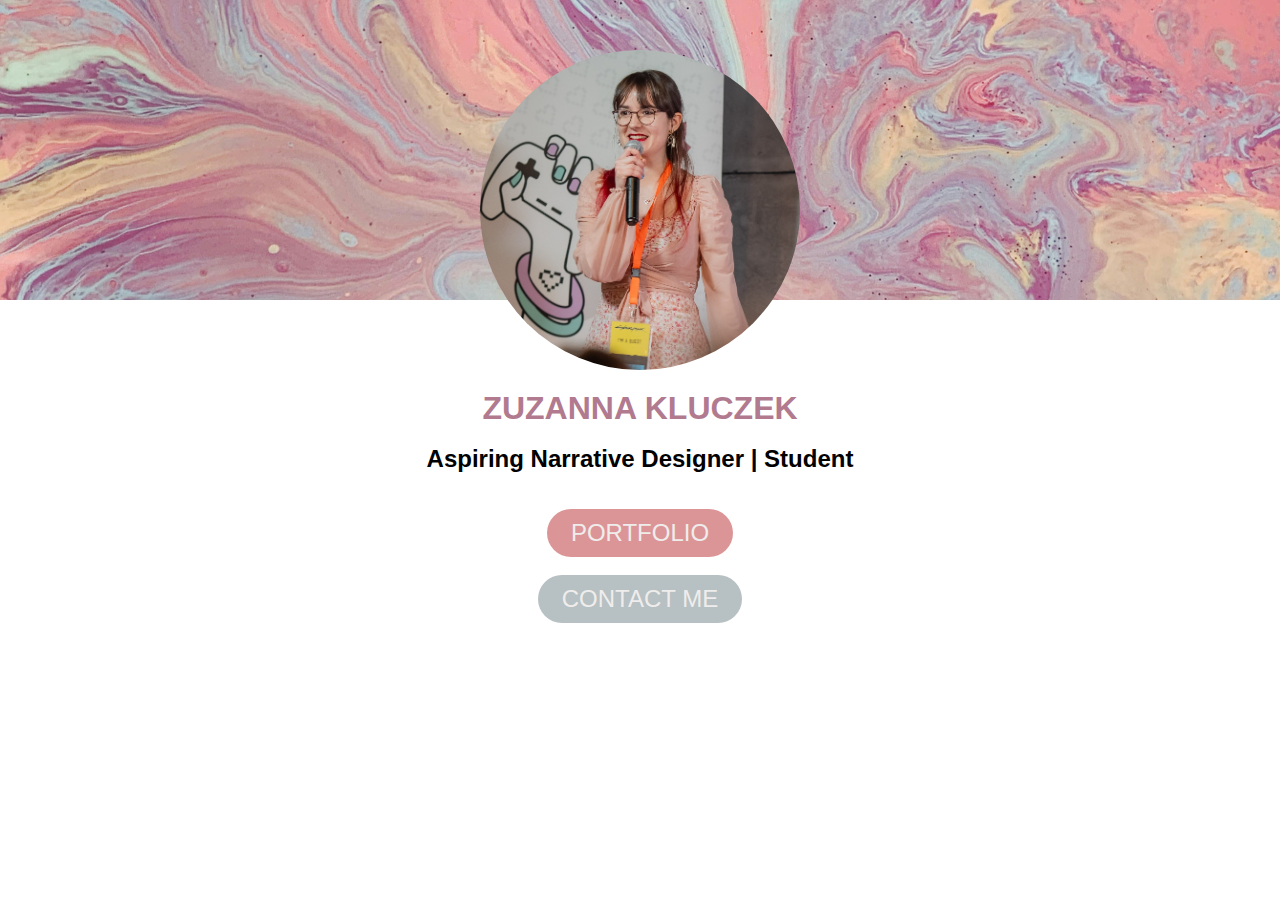
==== index.html @ 1dfc117e "first update" ====
<!DOCTYPE html>
<html lang="pl">
    <head>
        <meta charset="utf-8" />
        <title>🌸 Zuzanna Kluczek 🌸</title>

        <meta http-equiv="X-Ua-Compatible" content="IE=edge,chrome=1" />
    <link rel="stylesheet" href="styl2.css" />
    </head>

    <body>

    

    <!--sekcja HERO-->

    <div class="hero">
        
    </div>
    
    <!-- sekcja PHOTO + HEADING MEET ME-->

    <img class="profile-pic" src="profile-pic.jpg" alt="My face :D" width="25%" height="25%"/>

    <!-- subsekcja CHANGE LANGUAGE TO POLISH-->

    <a class="polish-path-subpage" href="polish-page.html" alt="Polski">
        <svg width="512" height="512" viewBox="0 0 512 512" style="color:currentColor" xmlns="http://www.w3.org/2000/svg" class="h-full w-full">
            <rect width="512" height="512" x="0" y="0" rx="30" fill="transparent" stroke="transparent" stroke-width="0" stroke-opacity="100%" paint-order="stroke">
            </rect><svg width="69px" height="69px" viewBox="0 0 301 189" fill="currentColor" x="221.5" y="221.5" role="img" style="display:inline-block;vertical-align:middle" 
            xmlns="http://www.w3.org/2000/svg"><g fill="currentColor"><g fill="none"><path fill="#FFF" d="M.5.75h300v187.5H.5z"/><path fill="#DC143C" d="M.5 94.5h300v93.75H.5z"/></g></g></svg></svg>
    </a>

    <section class="basic-me">
        <div class="face">
        </br></br></br></br></br></br></br></br></br></br></br></br></br>
        <header class="header">
            <h1 class="main-heading">ZUZANNA KLUCZEK</h1></br>
            <h2 class="sub-heading">Aspiring Narrative Designer | Student</h2>
            </header>
    </section>

    </br></br>

    <a class="portfolio-path-subpage" href="portfolio-subpage.html"><button class="button-portfolio">PORTFOLIO </button></a>
    
</br> 
    
    <a class="contact-path-subpage" href="contact-subpage.html"><button class="button-contact"> CONTACT ME </button></a>



    </body>
---- styl2.css ----
/* HEADER */
.hero {
    padding: 0;
    background-image: url("pexels-didsss-3953124.jpg");
    width: 100%;
    margin: 0;
    height: 300px;
    background-repeat: no-repeat;
    background-size: cover;
    background-position: center;
  }

* {

  margin: 0;
  padding: 0;
}

.profile-pic {
  border-radius: 50%;
  display: block;
  margin-left: auto;
  margin-right: auto;
  margin-top: -250px;
  z-index: 1;
}

.main-heading {
    text-align: center;
    font-family: arial;
    font-size: xx-large;
    color: #B17A8F;

  }
.sub-heading {
  text-align: center;
  font-family: arial;
}

/* BUTTONS */

.portfolio-path-subpage {
  text-decoration: none;

}

.contact-path-subpage {
  text-decoration: none;
}

.button-portfolio {
  display: block;
  text-align: center;
  text-decoration: none;
  font-size: 14px;
  font-family: arial;
  text-transform: uppercase;
  background-color: #DC9597;
  color: #EFEDEC;
  padding-top: 10px;
  padding-bottom: 10px;
  padding-left: 24px;
  padding-right: 24px;
  border-radius: 28px;
  font-size: x-large;
  border: none;
  margin: auto;
}

.button-portfolio:hover{
  background-color:#E69D71;
  transition: 1s;
  color: #974665;
}

.button-contact {
  display: block;
  text-align: center;
  font-size: 14px;
  font-family: arial;
  text-transform: uppercase;
  background-color: #B7C0C2;
  color: #EFEDEC;
  padding-top: 10px;
  padding-bottom: 10px;
  padding-left: 24px;
  padding-right: 24px;
  border-radius: 28px;
  font-size: x-large;
  text-decoration: none;
  border: none;
  margin: auto;
}

.button-contact:hover{
  background-color:#E69D71;
  transition: 1s;
  color: #974665;
}

/*change language to polish */

.polish-path-subpage {
  display: block;
  margin-left: -10%;
  margin-top: -730px;
  z-index: 1;
}
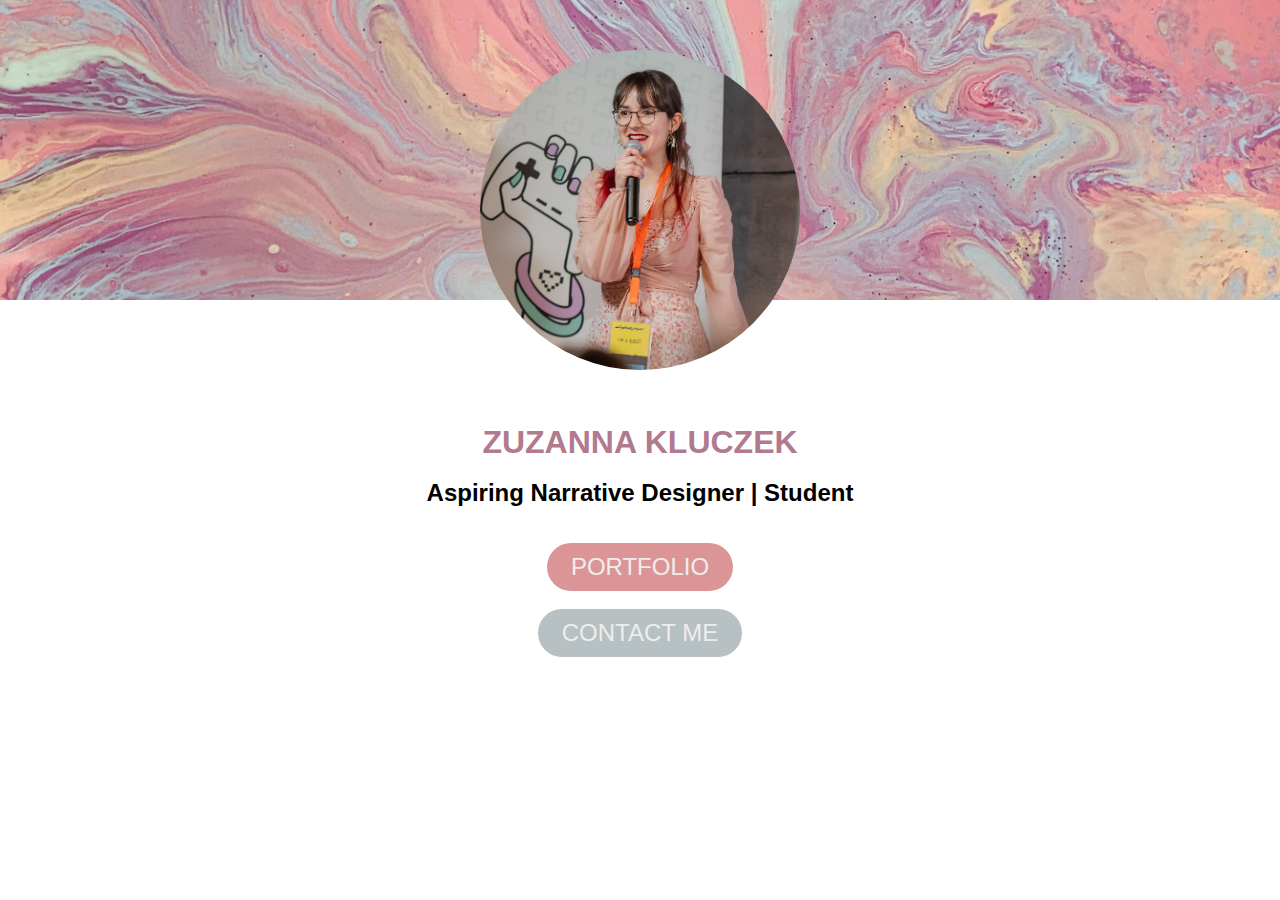
==== commit 99c1e07e: "layout dla komputerów" ====
--- a/index.html
+++ b/index.html
@@ -24,16 +24,16 @@
 
     <!-- subsekcja CHANGE LANGUAGE TO POLISH-->
 
-    <a class="polish-path-subpage" href="polish-page.html" alt="Polski">
+    <!-- <a class="polish-path-subpage" href="polish-page.html" alt="Polski">
         <svg width="512" height="512" viewBox="0 0 512 512" style="color:currentColor" xmlns="http://www.w3.org/2000/svg" class="h-full w-full">
             <rect width="512" height="512" x="0" y="0" rx="30" fill="transparent" stroke="transparent" stroke-width="0" stroke-opacity="100%" paint-order="stroke">
             </rect><svg width="69px" height="69px" viewBox="0 0 301 189" fill="currentColor" x="221.5" y="221.5" role="img" style="display:inline-block;vertical-align:middle" 
             xmlns="http://www.w3.org/2000/svg"><g fill="currentColor"><g fill="none"><path fill="#FFF" d="M.5.75h300v187.5H.5z"/><path fill="#DC143C" d="M.5 94.5h300v93.75H.5z"/></g></g></svg></svg>
-    </a>
+    </a> -->
 
     <section class="basic-me">
         <div class="face">
-        </br></br></br></br></br></br></br></br></br></br></br></br></br>
+        </br></br></br>
         <header class="header">
             <h1 class="main-heading">ZUZANNA KLUCZEK</h1></br>
             <h2 class="sub-heading">Aspiring Narrative Designer | Student</h2>
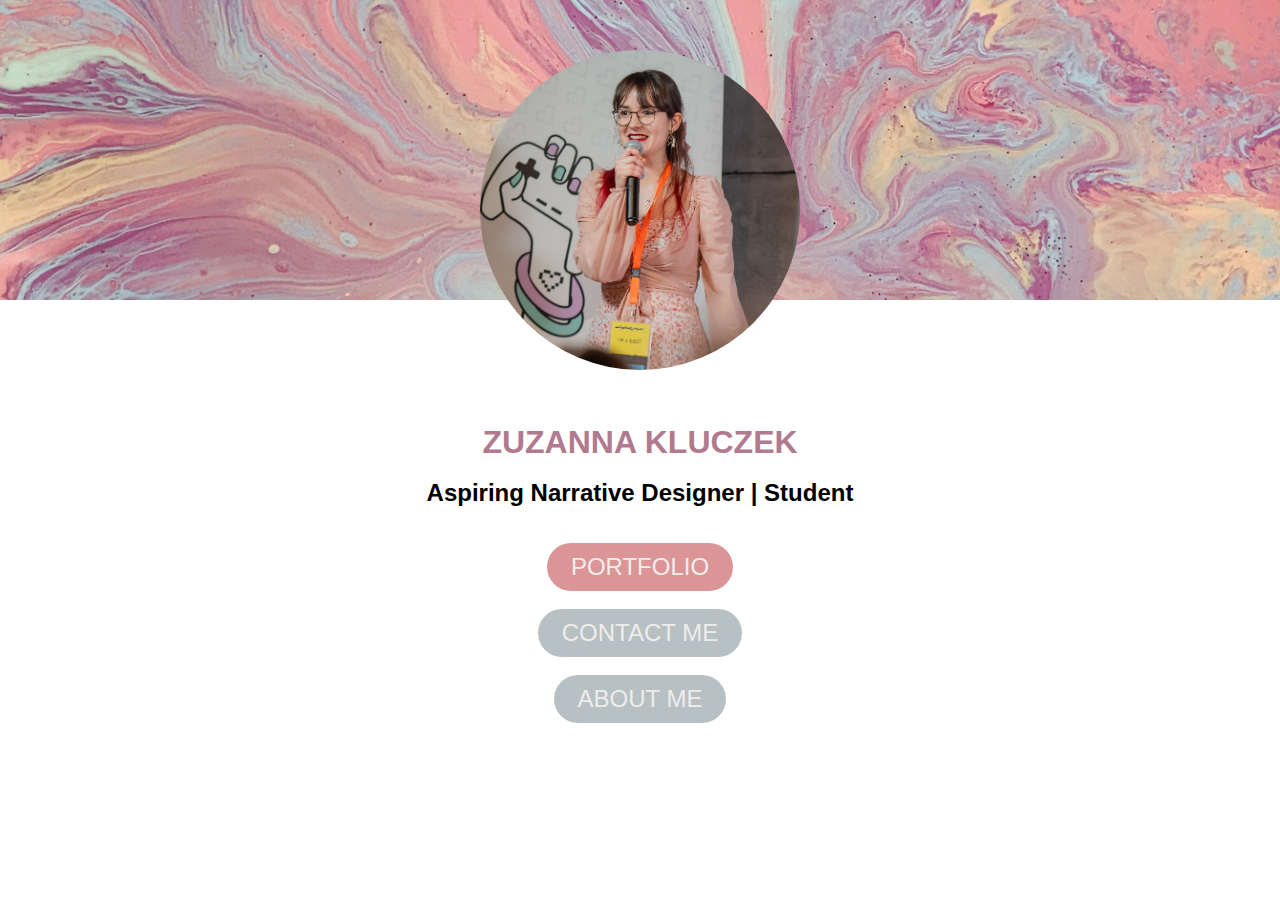
==== commit 74e8f732: "aboutme sec added" ====
--- a/index.html
+++ b/index.html
@@ -42,12 +42,16 @@
 
     </br></br>
 
-    <a class="portfolio-path-subpage" href="portfolio-subpage.html"><button class="button-portfolio">PORTFOLIO </button></a>
+    <a class="portfolio-path-subpage" href="portfolio-subpage.html"><button class="button-portfolio"> PORTFOLIO </button></a>
     
 </br> 
     
     <a class="contact-path-subpage" href="contact-subpage.html"><button class="button-contact"> CONTACT ME </button></a>
 
+</br> 
+    
+<a class="contact-path-subpage" href="about-me.html"><button class="button-contact"> ABOUT ME </button></a>
+
 
 
     </body>
